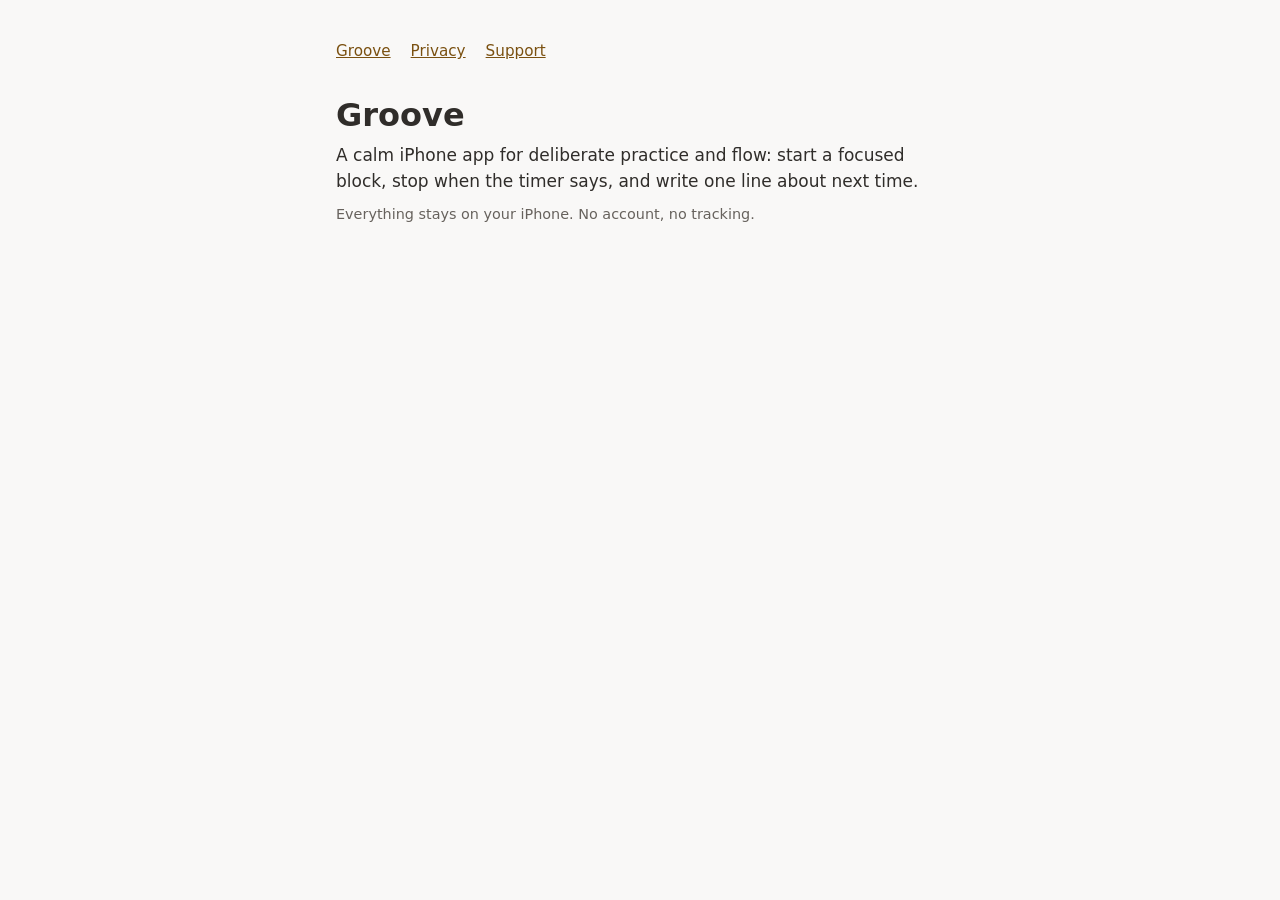
==== index.html @ 597e8b01 "added pages for groove app" ====
<!doctype html>
<html lang="en">
<head>
<meta charset="utf-8"><meta name="viewport" content="width=device-width, initial-scale=1">
<title>Groove</title>
<link rel="stylesheet" href="style.css">
</head>
<body><main>
<nav><a href="index.html">Groove</a><a href="privacy.html">Privacy</a><a href="support.html">Support</a></nav>
<h1>Groove</h1>
<p>A calm iPhone app for deliberate practice and flow: start a focused block, stop when the timer says, and write one line about next time.</p>
<p class="muted">Everything stays on your iPhone. No account, no tracking.</p>
</main></body>
</html>
---- style.css ----
/* Groove's Passbook Rule tokens (DESIGN.md), light and dark. System fonts only: these pages make no third-party requests. */
:root {
  --canvas: #f9f8f7; --surface: #fdfdfc; --line: #d6d1cb; --ink: #302d2a; --muted: #67625d; --accent: #7a5010;
  color-scheme: light dark;
}
@media (prefers-color-scheme: dark) {
  :root { --canvas: #131312; --surface: #1a1918; --line: #3f3b36; --ink: #eae7e3; --muted: #bcb6b0; --accent: #e0b465; }
}
* { box-sizing: border-box; }
body { margin: 0; background: var(--canvas); color: var(--ink); font: 17px/1.55 -apple-system, BlinkMacSystemFont, "Segoe UI", system-ui, sans-serif; }
main { max-width: 40rem; margin: 0 auto; padding: 2.5rem 1rem 4rem; }
h1 { font-size: 2rem; line-height: 1.2; margin: 0 0 .25rem; }
h2 { font-size: 1.15rem; margin: 2rem 0 .5rem; padding-top: 1.25rem; border-top: 1px solid var(--line); }
p, li { margin: .5rem 0; }
.muted { color: var(--muted); font-size: .9rem; }
a { color: var(--accent); }
nav { display: flex; gap: 1.25rem; margin-bottom: 2rem; font-size: .95rem; }
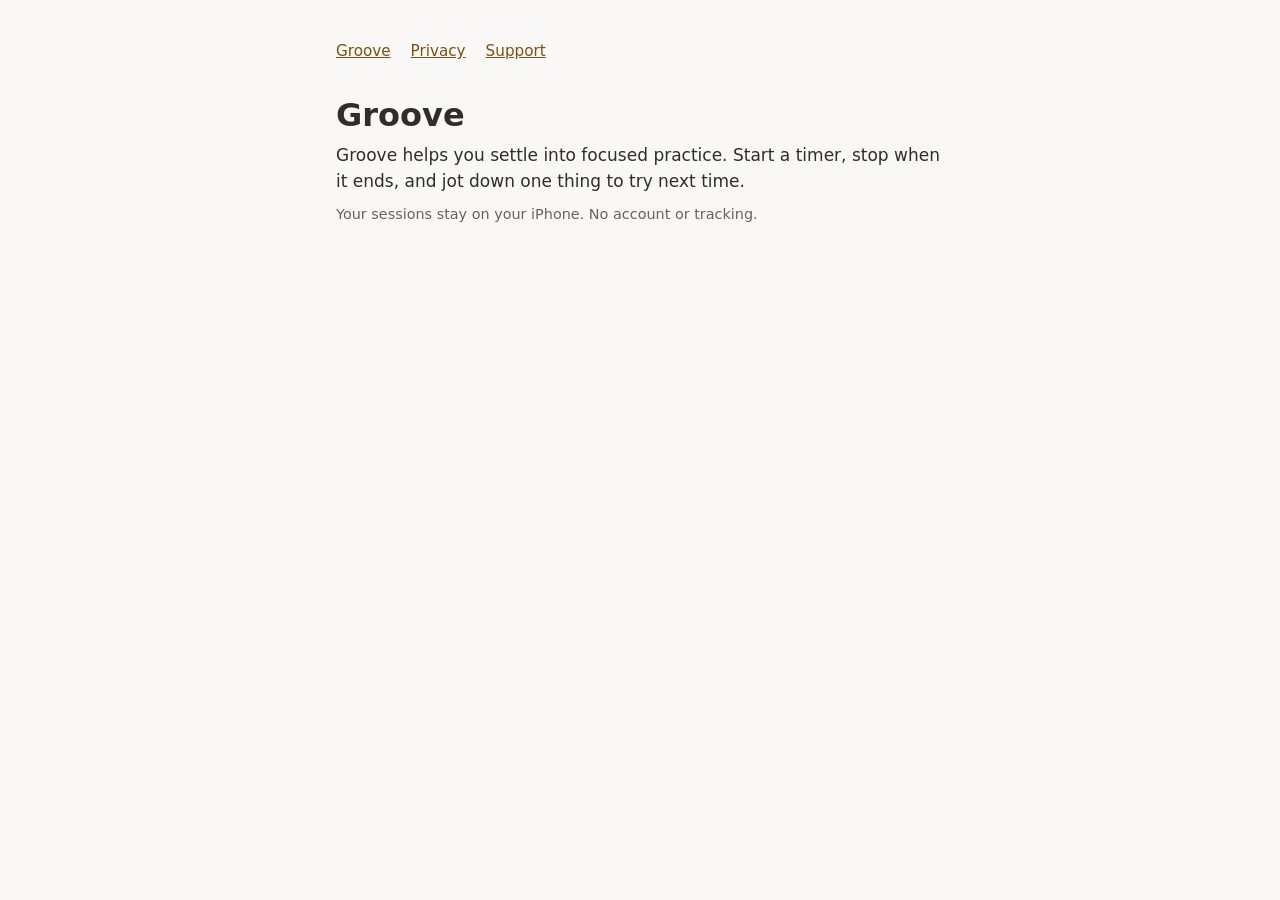
==== commit e3fb2296: "word change" ====
--- a/index.html
+++ b/index.html
@@ -8,7 +8,7 @@
 <body><main>
 <nav><a href="index.html">Groove</a><a href="privacy.html">Privacy</a><a href="support.html">Support</a></nav>
 <h1>Groove</h1>
-<p>A calm iPhone app for deliberate practice and flow: start a focused block, stop when the timer says, and write one line about next time.</p>
-<p class="muted">Everything stays on your iPhone. No account, no tracking.</p>
+<p>Groove helps you settle into focused practice. Start a timer, stop when it ends, and jot down one thing to try next time.</p>
+<p class="muted">Your sessions stay on your iPhone. No account or tracking.</p>
 </main></body>
 </html>
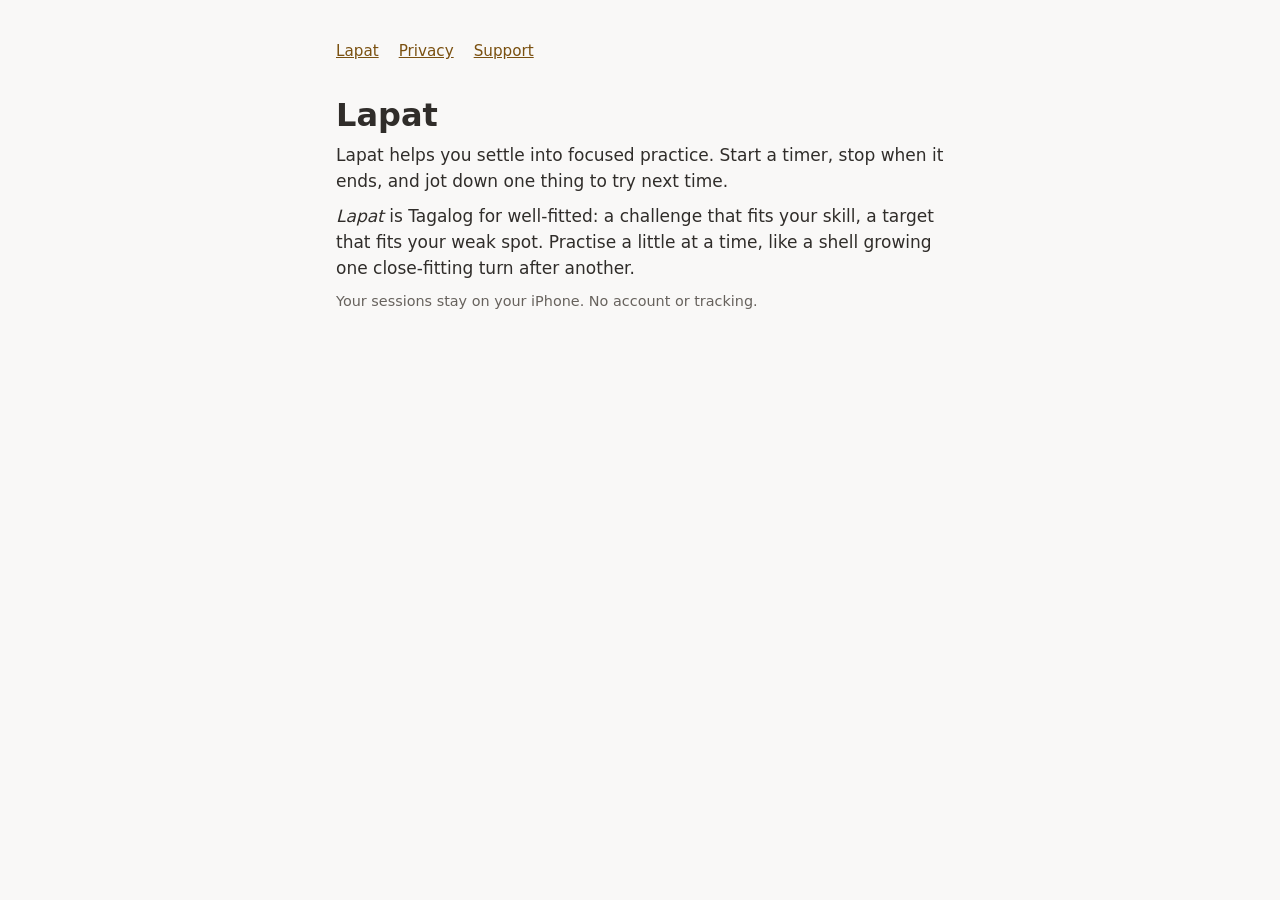
==== commit 6bbb3f6f: "changed to lapat" ====
--- a/index.html
+++ b/index.html
@@ -2,13 +2,14 @@
 <html lang="en">
 <head>
 <meta charset="utf-8"><meta name="viewport" content="width=device-width, initial-scale=1">
-<title>Groove</title>
+<title>Lapat</title>
 <link rel="stylesheet" href="style.css">
 </head>
 <body><main>
-<nav><a href="index.html">Groove</a><a href="privacy.html">Privacy</a><a href="support.html">Support</a></nav>
-<h1>Groove</h1>
-<p>Groove helps you settle into focused practice. Start a timer, stop when it ends, and jot down one thing to try next time.</p>
+<nav><a href="index.html">Lapat</a><a href="privacy.html">Privacy</a><a href="support.html">Support</a></nav>
+<h1>Lapat</h1>
+<p>Lapat helps you settle into focused practice. Start a timer, stop when it ends, and jot down one thing to try next time.</p>
+<p><em>Lapat</em> is Tagalog for well-fitted: a challenge that fits your skill, a target that fits your weak spot. Practise a little at a time, like a shell growing one close-fitting turn after another.</p>
 <p class="muted">Your sessions stay on your iPhone. No account or tracking.</p>
 </main></body>
 </html>
